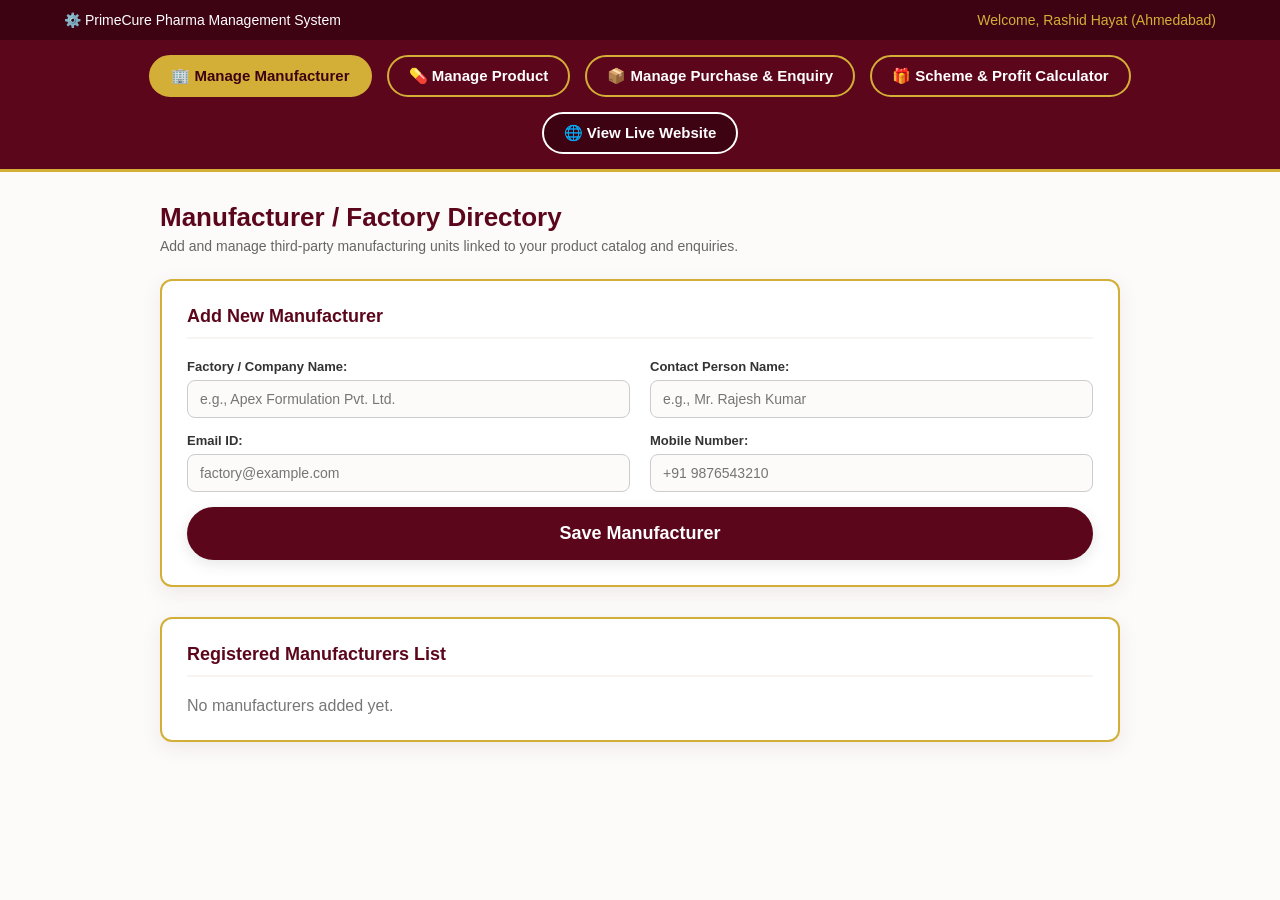
==== admin.html @ c61dd33e "Add files via upload" ====
<!DOCTYPE html>
<html lang="en">
<head>
    <meta charset="UTF-8">
    <meta name="viewport" content="width=device-width, initial-scale=1.0">
    <title>Admin Dashboard - PrimeCure Pharma ERP</title>
    <link rel="stylesheet" href="style.css">
    <link rel="stylesheet" href="admin.css">
</head>
<body>

    <!-- Admin Header -->
    <header class="top-header">
        <div class="contact-info">
            <span>⚙️ PrimeCure Pharma Management System</span>
        </div>
        <div class="tagline-top">
            <span>Welcome, Rashid Hayat (Ahmedabad)</span>
        </div>
    </header>

    <!-- Admin Navigation Tabs -->
    <div class="admin-tabs-bar">
        <button class="tab-btn active" onclick="switchTab('manufacturerTab', this)">🏢 Manage Manufacturer</button>
        <button class="tab-btn" onclick="switchTab('productTab', this)">💊 Manage Product</button>
        <button class="tab-btn" onclick="switchTab('purchaseTab', this)">📦 Manage Purchase & Enquiry</button>
        <button class="tab-btn" onclick="switchTab('schemeCalcTab', this)">🎁 Scheme & Profit Calculator</button>
        <a href="index.html" class="tab-btn home-link-btn" style="text-decoration: none;">🌐 View Live Website</a>
    </div>

    <!-- Main Container -->
    <main class="admin-container">

        <!---------------- TAB 1: MANAGE MANUFACTURER ---------------->
        <div id="manufacturerTab" class="tab-content active-tab">
            <h2>Manufacturer / Factory Directory</h2>
            <p class="admin-subtitle">Add and manage third-party manufacturing units linked to your product catalog and enquiries.</p>
            
            <div class="admin-card">
                <h3>Add New Manufacturer</h3>
                <form id="manufacturerForm">
                    <div class="form-row">
                        <div class="form-group">
                            <label>Factory / Company Name:</label>
                            <input type="text" id="mfgName" placeholder="e.g., Apex Formulation Pvt. Ltd." required>
                        </div>
                        <div class="form-group">
                            <label>Contact Person Name:</label>
                            <input type="text" id="mfgPerson" placeholder="e.g., Mr. Rajesh Kumar" required>
                        </div>
                    </div>
                    <div class="form-row">
                        <div class="form-group">
                            <label>Email ID:</label>
                            <input type="email" id="mfgEmail" placeholder="factory@example.com" required>
                        </div>
                        <div class="form-group">
                            <label>Mobile Number:</label>
                            <input type="text" id="mfgMobile" placeholder="+91 9876543210" required>
                        </div>
                    </div>
                    <button type="submit" class="explore-btn pcd-btn" style="width: 100%; justify-content: center; border: none; cursor: pointer;">Save Manufacturer</button>
                </form>
            </div>

            <div class="admin-card" style="margin-top: 30px;">
                <h3>Registered Manufacturers List</h3>
                <div id="manufacturerListContainer" style="margin-top: 15px;">
                    <p style="color: #777;">No manufacturers added yet.</p>
                </div>
            </div>
        </div>

        <!---------------- TAB 2: MANAGE PRODUCT ---------------->
        <div id="productTab" class="tab-content">
            <h2>Product Catalog & Pricing Management</h2>
            <p class="admin-subtitle">Manage all pharmaceutical formulations, dosages, pricing, and download lists.</p>
            
            <!-- Top Action Buttons for Lists & Downloads -->
            <div class="download-actions-bar">
                <button class="explore-btn pcd-btn" onclick="downloadProductList()" style="font-size: 14px; padding: 10px 20px;">📥 Download Product List (Public)</button>
                <button class="explore-btn thirdparty-btn" onclick="downloadPriceList()" style="font-size: 14px; padding: 10px 20px;">🔒 Download Price List (Private)</button>
                <button class="explore-btn pcd-btn" onclick="downloadThirdPartyList()" style="font-size: 14px; padding: 10px 20px; background-color: #3d0312;">📄 Download Third-Party List (Molecules)</button>
            </div>

            <!-- Toggle Form Button -->
            <div style="margin: 20px 0; text-align: right;">
                <button class="explore-btn pcd-btn" onclick="toggleProductForm()" id="toggleFormBtn" style="font-size: 14px; display: inline-flex;">+ Add New Product</button>
            </div>

            <!-- Add Product Form -->
            <div class="admin-card" id="productFormCard" style="display: none; margin-bottom: 30px;">
                <h3>Add New Product (Auto Code: <span id="autoProductCode" style="color: #d4af37;">PC-0001</span>)</h3>
                <form id="productForm">
                    <div class="form-row">
                        <div class="form-group">
                            <label>Segment / Therapeutic Category:</label>
                            <select id="prodSegment" required>
                                <option value="">Select Segment</option>
                                <option value="ANTIBACTERIAL/ANTIMICROBIAL/ANTIDIARHOEALS/G.I.ANTIINFECTIONS">1. ANTIBACTERIAL/ANTIMICROBIAL/ANTIDIARHOEALS/G.I.ANTIINFECTIONS</option>
                                <option value="ANTI-HYPERACIDITY / REFLUX / ULCERS">2. ANTI-HYPERACIDITY / REFLUX / ULCERS</option>
                                <option value="ANDROGENS AND ANABOLIC STEROIDS">3. ANDROGENS AND ANABOLIC STEROIDS</option>
                                <option value="NSAIDS/ANTI-RHEUMATOID/SPASMODIC">4. NSAIDS/ANTI-RHEUMATOID/SPASMODIC</option>
                                <option value="NUTRITION & METABOLISM/HEAMATOPOIETIC/MINERALS/VITAMINS">5. NUTRITION & METABOLISM/HEAMATOPOIETIC/MINERALS/VITAMINS</option>
                                <option value="ENZYMES/DIGESTIVE SUPPLEMENTS">6. ENZYMES/DIGESTIVE SUPPLEMENTS</option>
                                <option value="HAEMOSTATICS">7. HAEMOSTATICS</option>
                                <option value="ANTICOLD/ANTIASTHMATICS/MUCOLYTICS/EXPECTORANTS">8. ANTICOLD/ANTIASTHMATICS/MUCOLYTICS/EXPECTORANTS</option>
                                <option value="ANTIALLERGIC DRUGS">9. ANTIALLERGIC DRUGS</option>
                                <option value="ANTHELMINTICS">10. ANTHELMINTICS</option>
                                <option value="AYURVEDIC DRUGS">11. AYURVEDIC DRUGS</option>
                                <option value="ANTIFUNGAL/ SKIN RANGE/DENTAL RANGE">12. ANTIFUNGAL/ SKIN RANGE/DENTAL RANGE</option>
                                <option value="PSYCHIATRIC- DIVISION">13. PSYCHIATRIC- DIVISION</option>
                                <option value="CARDIAC & DIABETIC">14. CARDIAC & DIABETIC</option>
                                <option value="OPHTHALMIC">15. OPHTHALMIC</option>
                            </select>
                        </div>
                        <div class="form-group">
                            <label>List Type:</label>
                            <select id="prodListType" required>
                                <option value="PCD">PCD Product List</option>
                                <option value="ThirdParty">Third-Party Manufacturing List</option>
                            </select>
                        </div>
                    </div>

                    <div class="form-row">
                        <div class="form-group">
                            <label>Brand Name:</label>
                            <input type="text" id="prodBrandName" placeholder="e.g., PrimeCure-CV 625" required>
                        </div>
                        <div class="form-group">
                            <label>Composition / Molecule:</label>
                            <input type="text" id="prodComposition" placeholder="e.g., Amoxycillin 500mg + Clavulanate Potassium 125mg" required>
                        </div>
                    </div>

                    <div class="form-row">
                        <div class="form-group">
                            <label>Formulation / Dosage Form:</label>
                            <select id="prodFormulation" required>
                                <option value="Tablet">Tablet</option>
                                <option value="Capsule">Capsule</option>
                                <option value="Softgel">Softgel</option>
                                <option value="Dry Injection">Dry Injection</option>
                                <option value="Liquid Injection">Liquid Injection</option>
                                <option value="Syrup">Syrup</option>
                                <option value="Dry Syrup">Dry Syrup</option>
                                <option value="Suspension">Suspension</option>
                                <option value="Ointment">Ointment</option>
                                <option value="Cream">Cream</option>
                                <option value="Gel">Gel</option>
                                <option value="Powder">Powder</option>
                                <option value="Granules">Granules</option>
                                <option value="Drops">Drops</option>
                                <option value="Gummy">Gummy</option>
                                <option value="Mouth Paint">Mouth Paint</option>
                                <option value="Mouthwash">Mouthwash</option>
                                <option value="Roll On">Roll On</option>
                                <option value="Toothpaste">Toothpaste</option>
                                <option value="Nasal Spray">Nasal Spray</option>
                                <option value="Nasal Sprays & Drops">Nasal Sprays & Drops</option>
                            </select>
                        </div>
                        <div class="form-group">
                            <label>Packing Type (e.g., Alu-Alu / Blister):</label>
                            <input type="text" id="prodPacking" placeholder="e.g., 10x10 Alu-Alu" required>
                        </div>
                    </div>

                    <div class="form-row">
                        <div class="form-group">
                            <label>Pack Size (e.g., 10's):</label>
                            <input type="text" id="prodPackSize" placeholder="e.g., 10 Tablets" required>
                        </div>
                        <div class="form-group">
                            <label>MRP (₹):</label>
                            <input type="number" step="0.01" id="prodMrp" placeholder="150.00" required>
                        </div>
                    </div>

                    <div class="form-row">
                        <div class="form-group">
                            <label>Rate / Distributor Price (₹):</label>
                            <input type="number" step="0.01" id="prodRate" placeholder="85.00" required>
                        </div>
                        <div class="form-group">
                            <label>HSN Code:</label>
                            <input type="text" id="prodHsn" placeholder="e.g., 3004" required>
                        </div>
                    </div>

                    <div class="form-row">
                        <div class="form-group">
                            <label>Tax Rate (GST %):</label>
                            <select id="prodTax" required>
                                <option value="12%">12% GST</option>
                                <option value="18%">18% GST</option>
                                <option value="5%">5% GST</option>
                            </select>
                        </div>
                        <div class="form-group">
                            <label>Stock Status:</label>
                            <select id="prodStock" required>
                                <option value="In Stock">In Stock</option>
                                <option value="Out of Stock">Out of Stock</option>
                                <option value="Made to Order">Made to Order</option>
                            </select>
                        </div>
                    </div>

                    <div class="form-row">
                        <div class="form-group">
                            <label>Linked Manufacturer:</label>
                            <select id="prodManufacturer" required>
                                <option value="">Select Manufacturer</option>
                            </select>
                        </div>
                        <div class="form-group">
                            <label>Product Image Upload:</label>
                            <input type="file" id="prodImageFile" accept="image/*">
                        </div>
                    </div>

                    <div class="form-row">
                        <div class="form-group">
                            <label>Product Visual Aid Upload:</label>
                            <input type="file" id="prodVisualFile" accept="image/*,application/pdf">
                        </div>
                        <div class="form-group">
                            <label>Offer Banner Upload (1536x500):</label>
                            <input type="file" id="prodBannerFile" accept="image/*">
                        </div>
                    </div>

                    <button type="submit" class="explore-btn pcd-btn" style="width: 100%; justify-content: center; border: none; cursor: pointer; margin-top: 15px;">Save Product to Database</button>
                </form>
            </div>

            <!-- Existing Products List Display Box with Search Bar -->
            <div class="admin-card">
                <div style="display: flex; justify-content: space-between; align-items: center; flex-wrap: wrap; gap: 10px; margin-bottom: 15px;">
                    <h3 style="margin: 0;">Product Inventory Catalog</h3>
                    <div style="min-width: 280px;">
                        <input type="text" id="productSearchInput" onkeyup="filterAdminProductCatalog()" placeholder="🔍 Search product by brand, code, composition..." style="width: 100%; padding: 8px 14px; border: 1px solid #cbd5e1; border-radius: 6px; font-size: 14px;">
                    </div>
                </div>
                <div id="adminProductCatalogList" style="overflow-x: auto;">
                    <p style="color: #777;">No products added yet.</p>
                </div>
            </div>
        </div>

        <!---------------- TAB 3: MANAGE PURCHASE & ENQUIRY ---------------->
        <div id="purchaseTab" class="tab-content">
            <h2>Purchase & Factory Enquiries</h2>
            <p class="admin-subtitle">Send rate enquiries to manufacturers (via info.primecurepharma@gmail.com) and generate comparison sheets.</p>
            
            <div class="admin-card">
                <h3>Send Enquiry to Manufacturer</h3>
                <div class="form-group" style="margin-bottom: 20px;">
                    <label>Select Enquiry Mode:</label>
                    <select id="enquiryMode" onchange="toggleEnquiryMode()">
                        <option value="multipleProduct">1. Multiple Products to Single Manufacturer</option>
                        <option value="singleProduct">2. Single Product to Multiple Manufacturers</option>
                    </select>
                </div>

                <!-- Mode 1 Container -->
                <div id="mode1Container" class="enquiry-sub-box">
                    <div class="form-group">
                        <label>Select Manufacturer (Filtered by Alphabet):</label>
                        <select id="enquiryMfgSelect">
                            <option value="">Select Manufacturer</option>
                        </select>
                    </div>
                    <div class="form-group">
                        <label>Select Products to Include:</label>
                        <div id="checkboxProductList" style="max-height: 180px; overflow-y: auto; border: 1px solid #ccc; padding: 10px; border-radius: 6px; background: #fff;">
                        </div>
                    </div>
                    <button type="button" class="explore-btn pcd-btn" onclick="sendMultiProductEnquiry()" style="border: none; cursor: pointer;">Send Enquiry Mail ✉️</button>
                </div>

                <!-- Mode 2 Container -->
                <div id="mode2Container" class="enquiry-sub-box" style="display: none;">
                    <div class="form-group">
                        <label>Select Product:</label>
                        <select id="enquiryProductSelect" onchange="loadLinkedManufacturersForProduct()">
                            <option value="">Select Product</option>
                        </select>
                    </div>
                    <div class="form-group">
                        <label>Linked Manufacturers for this Product:</label>
                        <div id="checkboxMfgList" style="max-height: 180px; overflow-y: auto; border: 1px solid #ccc; padding: 10px; border-radius: 6px; background: #fff;">
                        </div>
                    </div>
                    <button type="button" class="explore-btn pcd-btn" onclick="sendSingleProductEnquiry()" style="border: none; cursor: pointer;">Send Enquiry Mail ✉️</button>
                </div>
            </div>

            <!-- Comparison Sheet Section -->
            <div class="admin-card" style="margin-top: 30px;">
                <h3>Comparison Sheet & Sent Enquiries Log</h3>
                <div id="comparisonLogContainer" style="margin-top: 15px;">
                    <p style="color: #777;">No enquiry logs or comparison sheets generated yet.</p>
                </div>
            </div>
        </div>

        <!-- ================= TAB 4: SCHEME & COSTING CALCULATOR TAB (PRO VER 2.5) ================= -->
        <div id="schemeCalcTab" class="tab-content">
            <div style="background: linear-gradient(135deg, #002b5b 0%, #005b96 100%); color: white; padding: 20px 25px; border-radius: 12px; margin-bottom: 25px; box-shadow: 0 4px 15px rgba(0,43,91,0.2);">
                <h2 style="margin: 0 0 5px 0; color: #fff; font-size: 24px; display: flex; align-items: center; gap: 10px;">🎁 Scheme, Profit Margin & Gift Calculator <span style="font-size: 12px; background: #d4af37; color: #000; padding: 3px 8px; border-radius: 20px; font-weight: bold;">PRO v2.5</span></h2>
                <p style="margin: 0; opacity: 0.9; font-size: 13px;">Landed costing, overheads, freight, gift budget suggestions, post-gift net profit margins calculate karein aur editable visual offer sheets generate karein.</p>
            </div>

            <div class="admin-card" style="border-top: 4px solid #005b96; border-radius: 10px; padding: 25px; background: #ffffff; box-shadow: 0 6px 20px rgba(0,0,0,0.06);">
                <form id="schemeCalcForm" style="display: grid; grid-template-columns: repeat(auto-fit, minmax(240px, 1fr)); gap: 18px;">
                    
                    <!-- Section 1: Product & Orders -->
                    <div style="grid-column: 1 / -1; background: #f8fafc; padding: 10px 15px; border-radius: 6px; font-weight: bold; color: #002b5b; border-left: 4px solid #002b5b;">
                        📦 1. Product & Basic Order Details
                    </div>

                    <div class="form-group">
                        <label style="font-weight: 600; color: #333;">Select Product:</label>
                        <select id="calcProductSelect" class="input-field" onchange="loadProductCalcDetails()" style="padding: 10px; border-radius: 6px; border: 1px solid #cbd5e1; width: 100%; font-size: 14px;" required>
                            <option value="">-- Choose Product --</option>
                        </select>
                    </div>

                    <div class="form-group">
                        <label style="font-weight: 600; color: #333;">Order Qty (Boxes/Units):</label>
                        <input type="number" id="calcOrderQty" value="100" class="input-field" oninput="calculateSchemeProfit()" style="padding: 10px; border-radius: 6px; border: 1px solid #cbd5e1; width: 100%; font-size: 14px;" required>
                    </div>

                    <div class="form-group">
                        <label style="font-weight: 600; color: #333;">Purchase Rate / Unit (₹):</label>
                        <input type="number" step="0.01" id="calcPurchaseRate" class="input-field" placeholder="Enter purchase rate" oninput="calculateSchemeProfit()" style="padding: 10px; border-radius: 6px; border: 1px solid #cbd5e1; width: 100%; font-size: 14px;" required>
                    </div>

                    <div class="form-group">
                        <label style="font-weight: 600; color: #333;">Selling Rate / Unit (₹) [Price List]:</label>
                        <input type="number" step="0.01" id="calcSellingRate" class="input-field" placeholder="Auto fetched or manual" oninput="calculateSchemeProfit()" style="padding: 10px; border-radius: 6px; border: 1px solid #cbd5e1; width: 100%; font-size: 14px;" required>
                    </div>

                    <!-- Section 2: Overheads & Freight -->
                    <div style="grid-column: 1 / -1; background: #f8fafc; padding: 10px 15px; border-radius: 6px; font-weight: bold; color: #002b5b; border-left: 4px solid #002b5b; margin-top: 10px;">
                        🚚 2. Overheads, Cylinder Setup & Freight
                    </div>

                    <div class="form-group">
                        <label style="font-weight: 600; color: #333;">Batch Size / MOQ (For Setup Split):</label>
                        <input type="number" id="calcBatchQty" value="5000" class="input-field" oninput="calculateSchemeProfit()" style="padding: 10px; border-radius: 6px; border: 1px solid #cbd5e1; width: 100%; font-size: 14px;">
                    </div>

                    <div class="form-group">
                        <label style="font-weight: 600; color: #333;">One-Time Setup (Cylinder/Plate ₹):</label>
                        <input type="number" id="calcOneTimeCharges" value="0" class="input-field" oninput="calculateSchemeProfit()" style="padding: 10px; border-radius: 6px; border: 1px solid #cbd5e1; width: 100%; font-size: 14px;">
                    </div>

                    <div class="form-group">
                        <label style="font-weight: 600; color: #333;">Total Cartons:</label>
                        <input type="number" id="calcCartonCount" value="5" class="input-field" oninput="calculateSchemeProfit()" style="padding: 10px; border-radius: 6px; border: 1px solid #cbd5e1; width: 100%; font-size: 14px;">
                    </div>

                    <div class="form-group">
                        <label style="font-weight: 600; color: #333;">Freight Rate / Carton (₹):</label>
                        <input type="number" id="calcFreightPerCarton" value="100" class="input-field" oninput="calculateSchemeProfit()" style="padding: 10px; border-radius: 6px; border: 1px solid #cbd5e1; width: 100%; font-size: 14px;">
                    </div>

                    <div class="form-group">
                        <label style="font-weight: 600; color: #333;">Bilty Charges (₹):</label>
                        <input type="number" id="calcBiltyCharges" value="100" class="input-field" oninput="calculateSchemeProfit()" style="padding: 10px; border-radius: 6px; border: 1px solid #cbd5e1; width: 100%; font-size: 14px;">
                    </div>

                    <div class="form-group">
                        <label style="font-weight: 600; color: #333;">Client Outward Freight Allowance (%):</label>
                        <input type="number" step="0.1" id="calcOutwardFreightPct" value="2.0" class="input-field" oninput="calculateSchemeProfit()" style="padding: 10px; border-radius: 6px; border: 1px solid #cbd5e1; width: 100%; font-size: 14px;">
                    </div>

                    <!-- Section 3: Gift Scheme & Image Upload -->
                    <div style="grid-column: 1 / -1; background: #f8fafc; padding: 10px 15px; border-radius: 6px; font-weight: bold; color: #002b5b; border-left: 4px solid #002b5b; margin-top: 10px;">
                        🎯 3. Decided Gift Scheme & Photo Upload
                    </div>

                    <div class="form-group" style="grid-column: 1 / -1;">
                        <label style="font-weight: 600; color: #333;">Decided Scheme / Gift Offer Item Name:</label>
                        <input type="text" id="calcGiftItem" placeholder="e.g. SAFARI Large Check-in Suitcase (77 cm) 8 Wheels - Persia - Green" class="input-field" style="padding: 10px; border-radius: 6px; border: 1px solid #cbd5e1; width: 100%; font-size: 14px;">
                    </div>

                    <div class="form-group">
                        <label style="font-weight: 600; color: #b30000;">Gift Cost / Item Value (₹):</label>
                        <input type="number" id="calcGiftCost" value="0" placeholder="Enter actual gift cost" class="input-field" oninput="calculateSchemeProfit()" style="padding: 10px; border-radius: 6px; border: 2px solid #b30000; width: 100%; font-size: 14px; font-weight: bold; background: #fff8f8;">
                    </div>

                    <div class="form-group">
                        <label style="font-weight: 600; color: #333;">Upload Gift Item Image:</label>
                        <input type="file" id="calcGiftImageFile" accept="image/*" onchange="previewGiftImage(this)" style="padding: 7px; border-radius: 6px; border: 1px solid #cbd5e1; width: 100%; font-size: 13px;">
                    </div>

                    <div class="form-group" style="display: flex; align-items: center; gap: 10px;">
                        <div id="giftImagePreviewBox" style="width: 70px; height: 70px; border: 2px dashed #cbd5e1; border-radius: 8px; display: flex; align-items: center; justify-content: center; background: #fafafa; overflow: hidden;">
                            <span style="font-size: 10px; color: #aaa; text-align: center;">No Image</span>
                        </div>
                        <span style="font-size: 12px; color: #666;">Will render inside PDF/Print sheets.</span>
                    </div>

                </form>

                <!-- Dynamic Pro Results Summary Dashboard -->
                <div id="calcResultBox" style="background: #f1f5f9; padding: 20px; border-radius: 10px; margin-top: 25px; border: 1px solid #e2e8f0;">
                    <div style="display: flex; justify-content: space-between; align-items: center; border-bottom: 2px solid #cbd5e1; padding-bottom: 10px; margin-bottom: 15px;">
                        <h4 style="margin: 0; color: #002b5b; font-size: 18px; font-weight: 700;">📊 Live Dynamic Costing & Margin Engine</h4>
                        <span style="font-size: 12px; color: #005b96; background: #e0f2fe; padding: 4px 10px; border-radius: 15px; font-weight: 600;">Auto Calculated</span>
                    </div>

                    <div style="display: grid; grid-template-columns: repeat(auto-fit, minmax(200px, 1fr)); gap: 15px;">
                        <div style="background: white; padding: 12px 15px; border-radius: 8px; border-left: 4px solid #005b96; box-shadow: 0 2px 5px rgba(0,0,0,0.03);">
                            <span style="font-size: 12px; color: #64748b; font-weight: 600;">TOTAL SALES REVENUE</span><br>
                            <strong id="resTotalSales" style="color:#002b5b; font-size: 18px;">₹0.00</strong>
                        </div>

                        <div style="background: white; padding: 12px 15px; border-radius: 8px; border-left: 4px solid #64748b; box-shadow: 0 2px 5px rgba(0,0,0,0.03);">
                            <span style="font-size: 12px; color: #64748b; font-weight: 600;">LANDED COST PER UNIT</span><br>
                            <strong id="resLandedCost" style="color: #334155; font-size: 16px;">₹0.00 / unit</strong>
                        </div>

                        <div style="background: white; padding: 12px 15px; border-radius: 8px; border-left: 4px solid #0284c7; box-shadow: 0 2px 5px rgba(0,0,0,0.03);">
                            <span style="font-size: 12px; color: #64748b; font-weight: 600;">TOTAL INVESTMENT COST</span><br>
                            <strong id="resTotalInvestment" style="color: #334155; font-size: 16px;">₹0.00</strong>
                        </div>

                        <div style="background: white; padding: 12px 15px; border-radius: 8px; border-left: 4px solid #d97706; box-shadow: 0 2px 5px rgba(0,0,0,0.03);">
                            <span style="font-size: 12px; color: #64748b; font-weight: 600;">💡 SUGGESTED MAX GIFT BUDGET</span><br>
                            <strong id="resGiftBudgetSuggest" style="color: #d97706; font-size: 16px;">₹0.00 (Safe Budget)</strong>
                        </div>

                        <div style="background: white; padding: 12px 15px; border-radius: 8px; border-left: 4px solid #16a34a; box-shadow: 0 2px 5px rgba(0,0,0,0.03);">
                            <span style="font-size: 12px; color: #64748b; font-weight: 600;">GROSS PROFIT (BEFORE GIFT)</span><br>
                            <strong id="resGrossProfit" style="color: #16a34a; font-size: 17px;">₹0.00</strong>
                        </div>

                        <div style="background: #f0fdf4; padding: 12px 15px; border-radius: 8px; border-left: 4px solid #15803d; box-shadow: 0 2px 5px rgba(0,0,0,0.05); grid-column: 1 / -1;">
                            <div style="display: flex; justify-content: space-between; align-items: center; flex-wrap: wrap; gap: 10px;">
                                <div>
                                    <span style="font-size: 12px; color: #15803d; font-weight: bold; text-transform: uppercase;">🔥 ACTUAL NET PROFIT (AFTER GIFT DEDUCTION)</span><br>
                                    <strong id="resNetProfit" style="color: #15803d; font-size: 22px;">₹0.00</strong>
                                </div>
                                <div style="text-align: right;">
                                    <span style="font-size: 12px; color: #15803d; font-weight: bold; text-transform: uppercase;">FINAL PROFIT MARGIN %</span><br>
                                    <strong id="resMarginPct" style="color: #15803d; font-size: 22px;">0.00%</strong>
                                </div>
                            </div>
                        </div>
                    </div>
                </div>

                <!-- Action Buttons -->
                <div style="margin-top: 25px; display: flex; gap: 12px; flex-wrap: wrap; justify-content: flex-end;">
                    <button type="button" onclick="saveSchemeCalculation()" style="background: #16a34a; color: white; border: none; padding: 12px 22px; border-radius: 8px; font-weight: 600; cursor: pointer; display: flex; align-items: center; gap: 8px; box-shadow: 0 3px 10px rgba(22,163,74,0.25);">💾 Save Scheme Entry</button>
                    <button type="button" onclick="generateOwnerConfidentialSheet()" style="background: #dc2626; color: white; border: none; padding: 12px 22px; border-radius: 8px; font-weight: 600; cursor: pointer; display: flex; align-items: center; gap: 8px; box-shadow: 0 3px 10px rgba(220,38,38,0.25);">📄 Print Confidential Owner Sheet</button>
                    <button type="button" onclick="generateClientPublicSchemeSheet()" style="background: #0284c7; color: white; border: none; padding: 12px 22px; border-radius: 8px; font-weight: 600; cursor: pointer; display: flex; align-items: center; gap: 8px; box-shadow: 0 3px 10px rgba(2,132,199,0.25);">📜 Download Client Scheme Sheet</button>
                </div>
            </div>

            <!-- SAVED SCHEME ENTRIES LIST WITH EDIT & DELETE -->
            <div class="admin-card" style="margin-top: 30px; border-radius: 10px; padding: 25px; background: #ffffff; box-shadow: 0 6px 20px rgba(0,0,0,0.06);">
                <h3 style="color: #002b5b; margin-top: 0;">📋 Saved Scheme Entries Management</h3>
                <p style="color: #64748b; font-size: 13px; margin-bottom: 20px;">Manage, Edit, or Delete saved gift schemes.</p>
                <div id="savedSchemeListContainer" style="overflow-x: auto;">
                    <p style="color: #777;">No saved schemes yet.</p>
                </div>
            </div>
        </div>

    </main>

    <script src="admin.js"></script>
</body>
</html>
---- style.css ----
/* General Reset */
* {
    margin: 0;
    padding: 0;
    box-sizing: border-box;
    font-family: 'Segoe UI', Tahoma, Geneva, Verdana, sans-serif;
}

body {
    background-color: #fcfbfa;
    color: #333;
}

/* Top Header Bar & Menu */
.top-header {
    background-color: #3d0312;
    color: #ffffff;
    display: flex;
    justify-content: space-between;
    align-items: center;
    padding: 12px 5%;
    font-size: 14px;
    flex-wrap: wrap;
    gap: 15px;
}

.contact-info {
    display: flex;
    gap: 20px;
    flex-wrap: wrap;
}

.nav-menu {
    display: flex;
    gap: 20px;
    flex-wrap: wrap;
}

.nav-menu a {
    color: #ffffff;
    text-decoration: none;
    font-weight: 500;
    transition: color 0.3s ease;
}

.nav-menu a:hover {
    color: #d4af37;
}

/* Company Logo Section (Big Size & Clean Background) */
.brand-section {
    background: linear-gradient(135deg, #5c061c, #3d0312);
    text-align: center;
    padding: 40px 20px;
    border-bottom: 4px solid #d4af37;
}

.logo-container {
    display: flex;
    justify-content: center;
    align-items: center;
}

.main-logo-img {
    max-width: 420px;
    width: 100%;
    height: auto;
    border-radius: 12px;
    background: none; /* Background bilkul hata dega */
    padding: 0;
    box-shadow: none; /* Shadow bhi hata sakte hain agar box hatana hai */
}

/* Showcase Section Styling */
.showcase-section {
    padding: 40px 5%;
    background-color: #fdfbf7;
    text-align: center;
}

.section-heading {
    color: #5c061c;
    font-size: 26px;
    margin-bottom: 25px;
    font-weight: 700;
}

.showcase-container {
    display: flex;
    justify-content: center;
    gap: 30px;
    flex-wrap: wrap;
}

.showcase-box {
    background: #ffffff;
    border: 2px solid #d4af37;
    border-radius: 12px;
    padding: 20px;
    width: 450px;
    max-width: 100%;
    box-shadow: 0 6px 20px rgba(92, 6, 28, 0.08);
}

.showcase-box h3 {
    color: #5c061c;
    margin-bottom: 15px;
    font-size: 18px;
}

.animation-box {
    width: 100%;
    aspect-ratio: 1 / 1; 
    background-color: #f8f5f0;
    border: 1px dashed #c5a059;
    border-radius: 8px;
    display: flex;
    align-items: center;
    justify-content: center;
    overflow: hidden;
    position: relative;
}

/* Offer Banner Section */
.banner-section {
    padding: 30px 5%;
    background-color: #fcfbfa;
    display: flex;
    justify-content: center;
}

.offer-banner-container {
    width: 100%;
    max-width: 1100px;
    aspect-ratio: 1536 / 500;
    background: linear-gradient(135deg, #3d0312, #5c061c);
    border: 3px solid #d4af37;
    border-radius: 12px;
    color: #ffffff;
    display: flex;
    flex-direction: column;
    align-items: center;
    justify-content: center;
    text-align: center;
    padding: 20px;
    box-shadow: 0 8px 25px rgba(61, 3, 18, 0.2);
    position: relative;
    overflow: hidden;
}

.slide {
    display: none;
    animation: fadeIn 1s ease-in-out;
}

.slide.active-slide {
    display: block;
}

.offer-banner-container h2 {
    color: #d4af37;
    font-size: 28px;
    margin-bottom: 12px;
    font-weight: 700;
}

.offer-banner-container p {
    font-size: 18px;
    color: #fcfbfa;
}

@keyframes fadeIn {
    from { opacity: 0; transform: translateY(10px); }
    to { opacity: 1; transform: translateY(0); }
}

/* Explore Buttons Section */
.explore-buttons-section {
    padding: 30px 5%;
    text-align: center;
    background-color: #fdfbf7;
}

.buttons-container {
    display: flex;
    justify-content: center;
    gap: 25px;
    flex-wrap: wrap;
}

.explore-btn {
    display: flex;
    align-items: center;
    gap: 12px;
    padding: 16px 30px;
    font-size: 18px;
    font-weight: 600;
    text-decoration: none;
    border-radius: 50px;
    transition: all 0.3s ease;
    box-shadow: 0 4px 15px rgba(0, 0, 0, 0.1);
}

.pcd-btn {
    background-color: #5c061c;
    color: #ffffff;
    border: 2px solid #5c061c;
}

.pcd-btn:hover {
    background-color: #3d0312;
    transform: translateY(-3px);
    box-shadow: 0 6px 20px rgba(92, 6, 28, 0.3);
}

.thirdparty-btn {
    background-color: #ffffff;
    color: #5c061c;
    border: 2px solid #d4af37;
}

.thirdparty-btn:hover {
    background-color: #fcfbfa;
    border-color: #5c061c;
    transform: translateY(-3px);
    box-shadow: 0 6px 20px rgba(212, 175, 55, 0.3);
}

/* Product Categories Section */
.categories-section {
    padding: 40px 5%;
    background-color: #fcfbfa;
    text-align: center;
}

.categories-grid {
    display: grid;
    grid-template-columns: repeat(auto-fit, minmax(150px, 1fr));
    gap: 20px;
    max-width: 1100px;
    margin: 0 auto;
}

.category-card {
    background: #ffffff;
    border: 2px solid #e6d5b8;
    border-radius: 10px;
    padding: 20px 10px;
    transition: all 0.3s ease;
    box-shadow: 0 4px 10px rgba(0, 0, 0, 0.03);
}

.category-card:hover {
    border-color: #5c061c;
    transform: translateY(-5px);
    box-shadow: 0 6px 15px rgba(92, 6, 28, 0.1);
    background-color: #fff9f5;
}

.cat-icon {
    font-size: 32px;
    margin-bottom: 10px;
}

.category-card h3 {
    color: #5c061c;
    font-size: 16px;
    font-weight: 600;
}

/* Manufacturing Specializations Section */
.specialization-section {
    padding: 40px 5%;
    background-color: #fdfbf7;
    text-align: center;
}

.specialization-grid {
    display: grid;
    grid-template-columns: repeat(auto-fit, minmax(240px, 1fr));
    gap: 25px;
    max-width: 1100px;
    margin: 0 auto;
}

.spec-card {
    background: #ffffff;
    border: 2px solid #d4af37;
    border-radius: 12px;
    padding: 25px 20px;
    transition: all 0.3s ease;
    box-shadow: 0 4px 12px rgba(92, 6, 28, 0.05);
    text-align: left;
}

.spec-card:hover {
    transform: translateY(-5px);
    box-shadow: 0 8px 20px rgba(92, 6, 28, 0.12);
    border-color: #5c061c;
}

.spec-icon {
    font-size: 36px;
    margin-bottom: 15px;
}

.spec-card h3 {
    color: #5c061c;
    font-size: 18px;
    margin-bottom: 10px;
    font-weight: 700;
}

.spec-card p {
    color: #555;
    font-size: 14px;
    line-height: 1.5;
}

/* About & Highlights Section */
.about-highlights-section {
    padding: 50px 5%;
    background-color: #fcfbfa;
    text-align: center;
}

.about-container {
    max-width: 900px;
    margin: 0 auto 40px auto;
}

.about-container h2 {
    color: #5c061c;
    font-size: 26px;
    margin-bottom: 15px;
    font-weight: 700;
}

.about-container p {
    color: #555;
    font-size: 16px;
    line-height: 1.6;
}

.highlights-grid {
    display: grid;
    grid-template-columns: repeat(auto-fit, minmax(250px, 1fr));
    gap: 25px;
    max-width: 1100px;
    margin: 0 auto;
}

.highlight-box {
    background: linear-gradient(135deg, #5c061c, #3d0312);
    color: #ffffff;
    border: 2px solid #d4af37;
    border-radius: 12px;
    padding: 30px 20px;
    box-shadow: 0 6px 18px rgba(92, 6, 28, 0.15);
}

.highlight-box h3 {
    color: #d4af37;
    font-size: 32px;
    margin-bottom: 10px;
    font-weight: 700;
}

.highlight-box p {
    color: #fcfbfa;
    font-size: 15px;
}

/* Footer & Contact Section */
.footer-section {
    background-color: #3d0312;
    color: #ffffff;
    padding: 40px 5% 20px 5%;
    border-top: 4px solid #d4af37;
}

.footer-container {
    display: flex;
    justify-content: space-between;
    gap: 30px;
    flex-wrap: wrap;
    max-width: 1100px;
    margin: 0 auto 30px auto;
}

.footer-box {
    flex: 1;
    min-width: 250px;
}

.footer-box h3 {
    color: #d4af37;
    font-size: 18px;
    margin-bottom: 15px;
    font-weight: 700;
}

.footer-box p {
    color: #fcfbfa;
    font-size: 14px;
    margin-bottom: 8px;
    line-height: 1.5;
}

.footer-bottom {
    text-align: center;
    border-top: 1px solid rgba(212, 175, 55, 0.3);
    padding-top: 15px;
    font-size: 13px;
    color: #d5c2a5;
}
---- admin.css ----
/* Admin Dashboard Specific Styles */
.admin-container {
    max-width: 1000px;
    margin: 30px auto;
    padding: 0 20px;
}

.tagline-top {
    font-size: 14px;
    color: #d4af37;
}

/* Tabs Bar Styling */
.admin-tabs-bar {
    background-color: #5c061c;
    display: flex;
    justify-content: center;
    gap: 15px;
    padding: 15px 5%;
    flex-wrap: wrap;
    border-bottom: 3px solid #d4af37;
}

.tab-btn {
    background-color: transparent;
    color: #ffffff;
    border: 2px solid #d4af37;
    padding: 10px 20px;
    font-size: 15px;
    font-weight: 600;
    border-radius: 30px;
    cursor: pointer;
    transition: all 0.3s ease;
}

.tab-btn:hover, .tab-btn.active {
    background-color: #d4af37;
    color: #3d0312;
}

.home-link-btn {
    background-color: #3d0312;
    border-color: #ffffff;
}

/* Tab Content Visibility */
.tab-content {
    display: none;
}

.tab-content.active-tab {
    display: block;
    animation: fadeInTab 0.4s ease-in-out;
}

@keyframes fadeInTab {
    from { opacity: 0; transform: translateY(5px); }
    to { opacity: 1; transform: translateY(0); }
}

.admin-container h2 {
    color: #5c061c;
    font-size: 26px;
    margin-bottom: 5px;
}

.admin-subtitle {
    color: #666;
    margin-bottom: 25px;
    font-size: 14px;
}

.admin-card {
    background: #ffffff;
    border: 2px solid #d4af37;
    border-radius: 12px;
    padding: 25px;
    box-shadow: 0 6px 20px rgba(92, 6, 28, 0.08);
}

.admin-card h3 {
    color: #5c061c;
    margin-bottom: 20px;
    font-size: 18px;
    border-bottom: 2px solid #f8f5f0;
    padding-bottom: 10px;
}

.form-row {
    display: flex;
    gap: 20px;
    flex-wrap: wrap;
}

.form-row .form-group {
    flex: 1;
    min-width: 250px;
}

.form-group {
    margin-bottom: 15px;
}

.form-group label {
    display: block;
    margin-bottom: 6px;
    color: #333;
    font-weight: 600;
    font-size: 13px;
}

.form-group input,
.form-group select,
.form-group textarea {
    width: 100%;
    padding: 10px 12px;
    border: 1px solid #ccc;
    border-radius: 8px;
    font-size: 14px;
    background-color: #fcfbfa;
}

.form-group input:focus,
.form-group select:focus,
.form-group textarea:focus {
    outline: none;
    border-color: #5c061c;
    background-color: #fff;
}

.download-actions-bar {
    display: flex;
    gap: 15px;
    flex-wrap: wrap;
    margin-bottom: 15px;
}

.table-style {
    width: 100%;
    border-collapse: collapse;
    margin-top: 10px;
    font-size: 13px;
}

.table-style th, .table-style td {
    border: 1px solid #e2d4bc;
    padding: 10px;
    text-align: left;
}

.table-style th {
    background-color: #5c061c;
    color: white;
}

.table-style tr:nth-child(even) {
    background-color: #fcfbfa;
}

.delete-btn {
    background-color: #dc3545;
    color: white;
    border: none;
    padding: 5px 10px;
    border-radius: 5px;
    cursor: pointer;
    font-size: 11px;
}

.delete-btn:hover {
    background-color: #b02a37;
}

.enquiry-sub-box {
    background: #fdfbf7;
    border: 1px dashed #d4af37;
    padding: 20px;
    border-radius: 8px;
}
/* Action Buttons Styling (View, Edit, Delete) */
.action-btn {
    border: none;
    padding: 5px 8px;
    border-radius: 4px;
    cursor: pointer;
    font-size: 11px;
    font-weight: 600;
    margin-right: 3px;
}

.view-btn {
    background-color: #17a2b8;
    color: white;
}
.view-btn:hover {
    background-color: #138496;
}

.edit-btn {
    background-color: #ffc107;
    color: #333;
}
.edit-btn:hover {
    background-color: #e0a800;
}
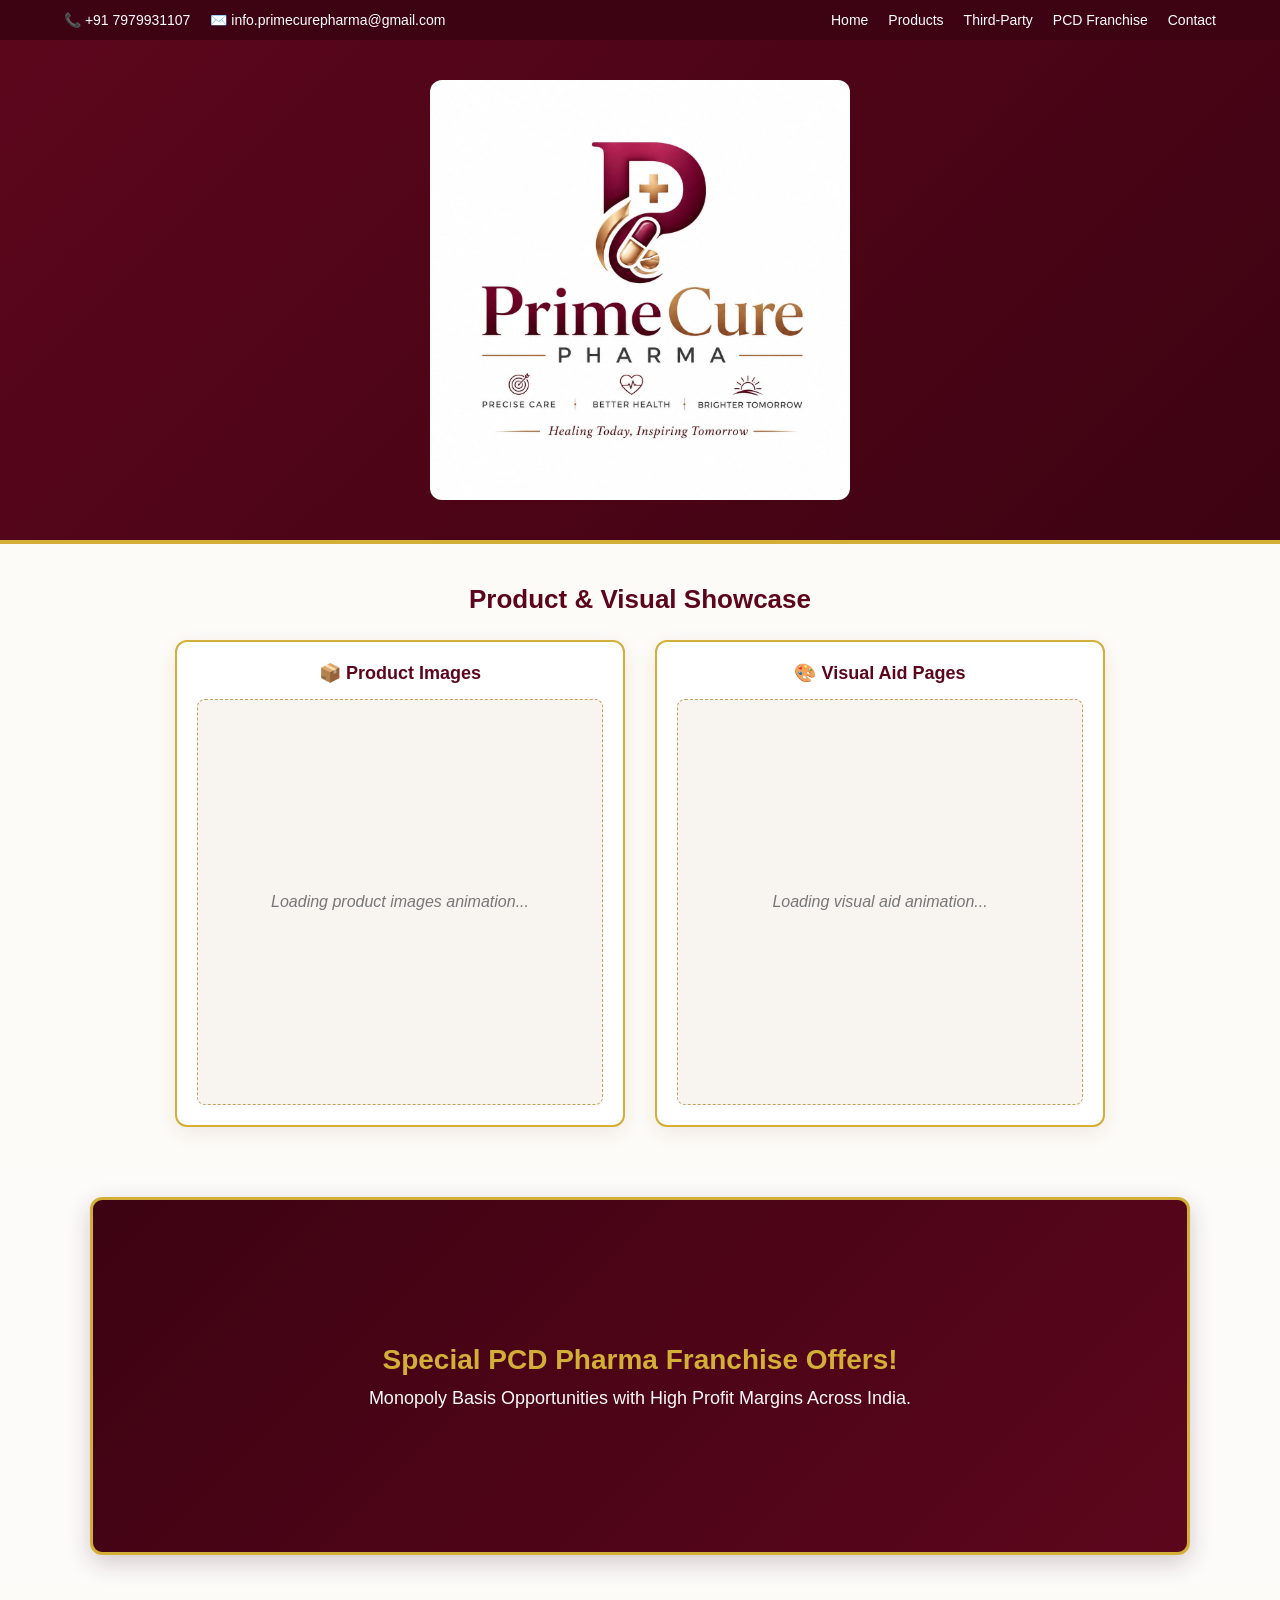
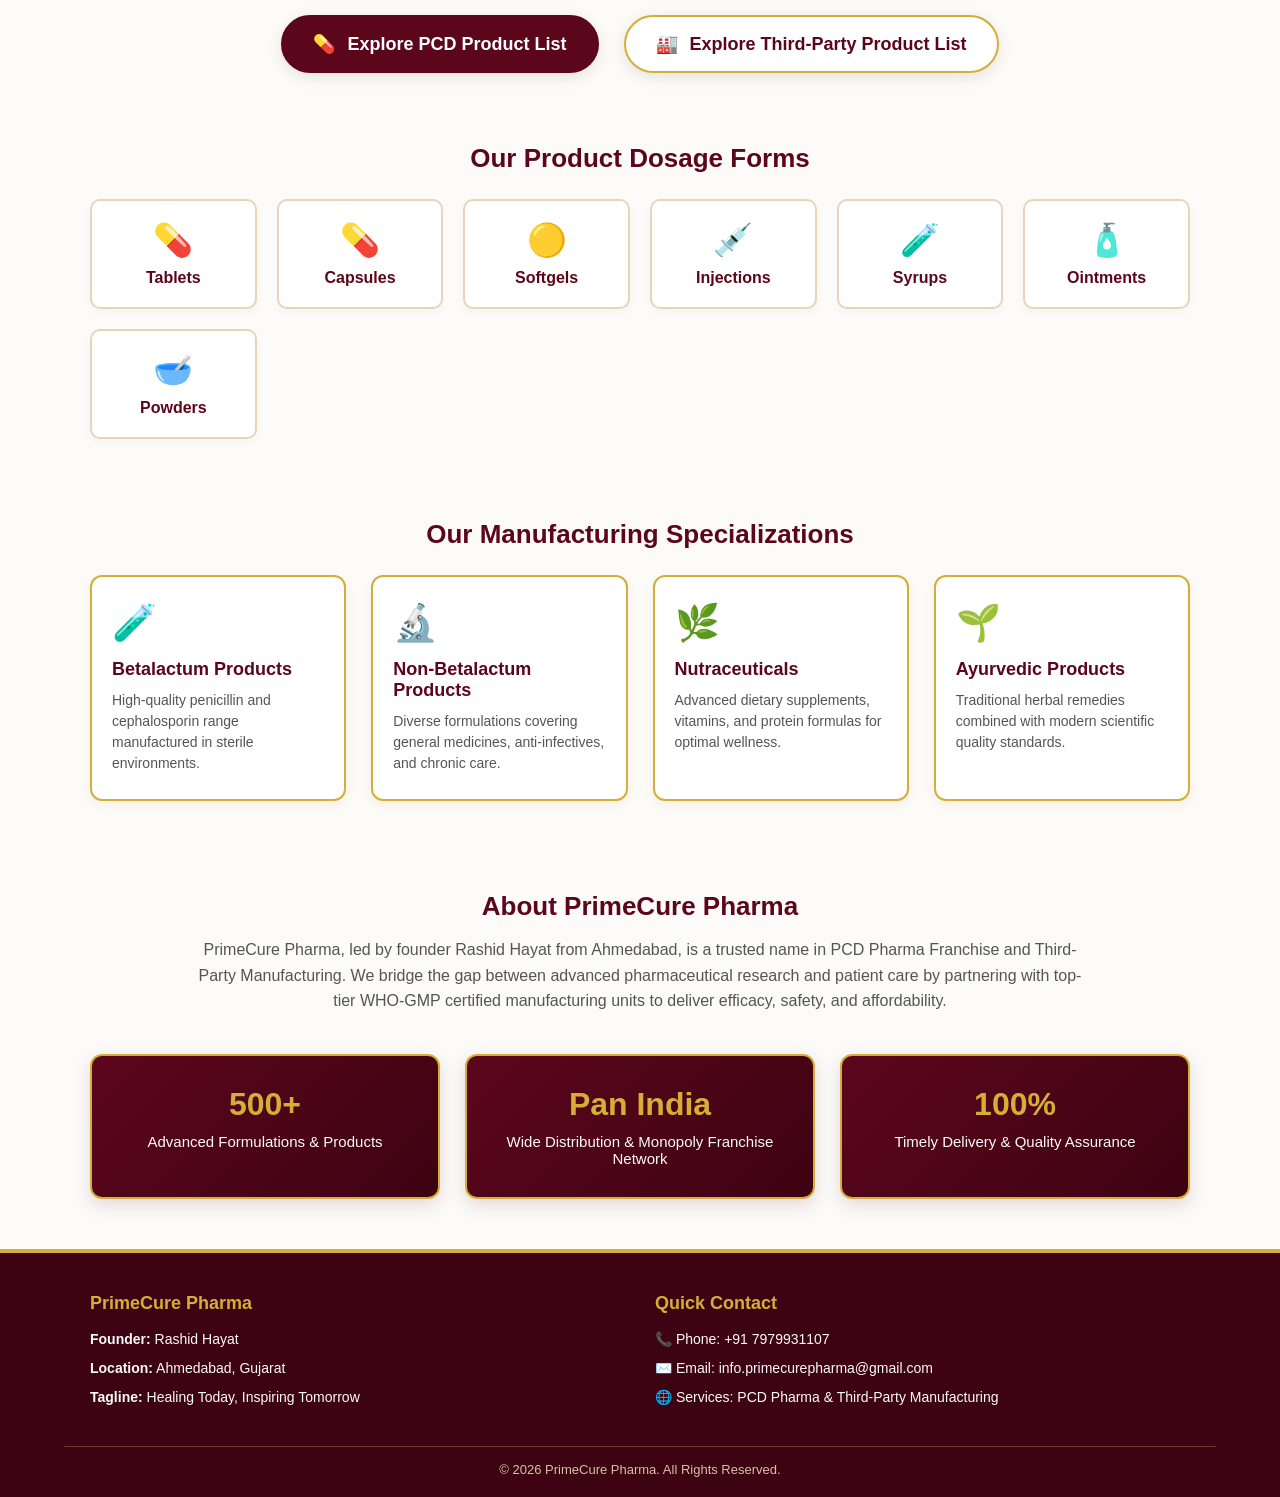
==== commit 98ffccd3: "Update admin.html" ====
--- a/admin.html
+++ b/admin.html
@@ -1,3 +1,18 @@
+<script>
+(function() {
+    const ADMIN_PASSWORD = "Veraamax@2026";
+    if (sessionStorage.getItem('vmax_admin_auth') !== 'true') {
+        let userPass = prompt("🔐 PrimeCure Pharma ERP Security:\nPlease enter Admin Password:");
+        if (userPass === ADMIN_PASSWORD) {
+            sessionStorage.setItem('vmax_admin_auth', 'true');
+            alert("✅ Access Granted!");
+        } else {
+            alert("❌ Incorrect Password!");
+            window.location.href = "index.html";
+        }
+    }
+})();
+</script>
 <!DOCTYPE html>
 <html lang="en">
 <head>
@@ -460,22 +475,12 @@
                 <div style="margin-top: 25px; display: flex; gap: 12px; flex-wrap: wrap; justify-content: flex-end;">
                     <button type="button" onclick="saveSchemeCalculation()" style="background: #16a34a; color: white; border: none; padding: 12px 22px; border-radius: 8px; font-weight: 600; cursor: pointer; display: flex; align-items: center; gap: 8px; box-shadow: 0 3px 10px rgba(22,163,74,0.25);">💾 Save Scheme Entry</button>
                     <button type="button" onclick="generateOwnerConfidentialSheet()" style="background: #dc2626; color: white; border: none; padding: 12px 22px; border-radius: 8px; font-weight: 600; cursor: pointer; display: flex; align-items: center; gap: 8px; box-shadow: 0 3px 10px rgba(220,38,38,0.25);">📄 Print Confidential Owner Sheet</button>
-                    <button type="button" onclick="generateClientPublicSchemeSheet()" style="background: #0284c7; color: white; border: none; padding: 12px 22px; border-radius: 8px; font-weight: 600; cursor: pointer; display: flex; align-items: center; gap: 8px; box-shadow: 0 3px 10px rgba(2,132,199,0.25);">📜 Download Client Scheme Sheet</button>
-                </div>
-            </div>
-
-            <!-- SAVED SCHEME ENTRIES LIST WITH EDIT & DELETE -->
-            <div class="admin-card" style="margin-top: 30px; border-radius: 10px; padding: 25px; background: #ffffff; box-shadow: 0 6px 20px rgba(0,0,0,0.06);">
-                <h3 style="color: #002b5b; margin-top: 0;">📋 Saved Scheme Entries Management</h3>
-                <p style="color: #64748b; font-size: 13px; margin-bottom: 20px;">Manage, Edit, or Delete saved gift schemes.</p>
-                <div id="savedSchemeListContainer" style="overflow-x: auto;">
-                    <p style="color: #777;">No saved schemes yet.</p>
-                </div>
-            </div>
-        </div>
-
+                </div>
+            </div>
+        </div>
     </main>
 
+    <script src="script.js"></script>
     <script src="admin.js"></script>
 </body>
-</html>+</html>
